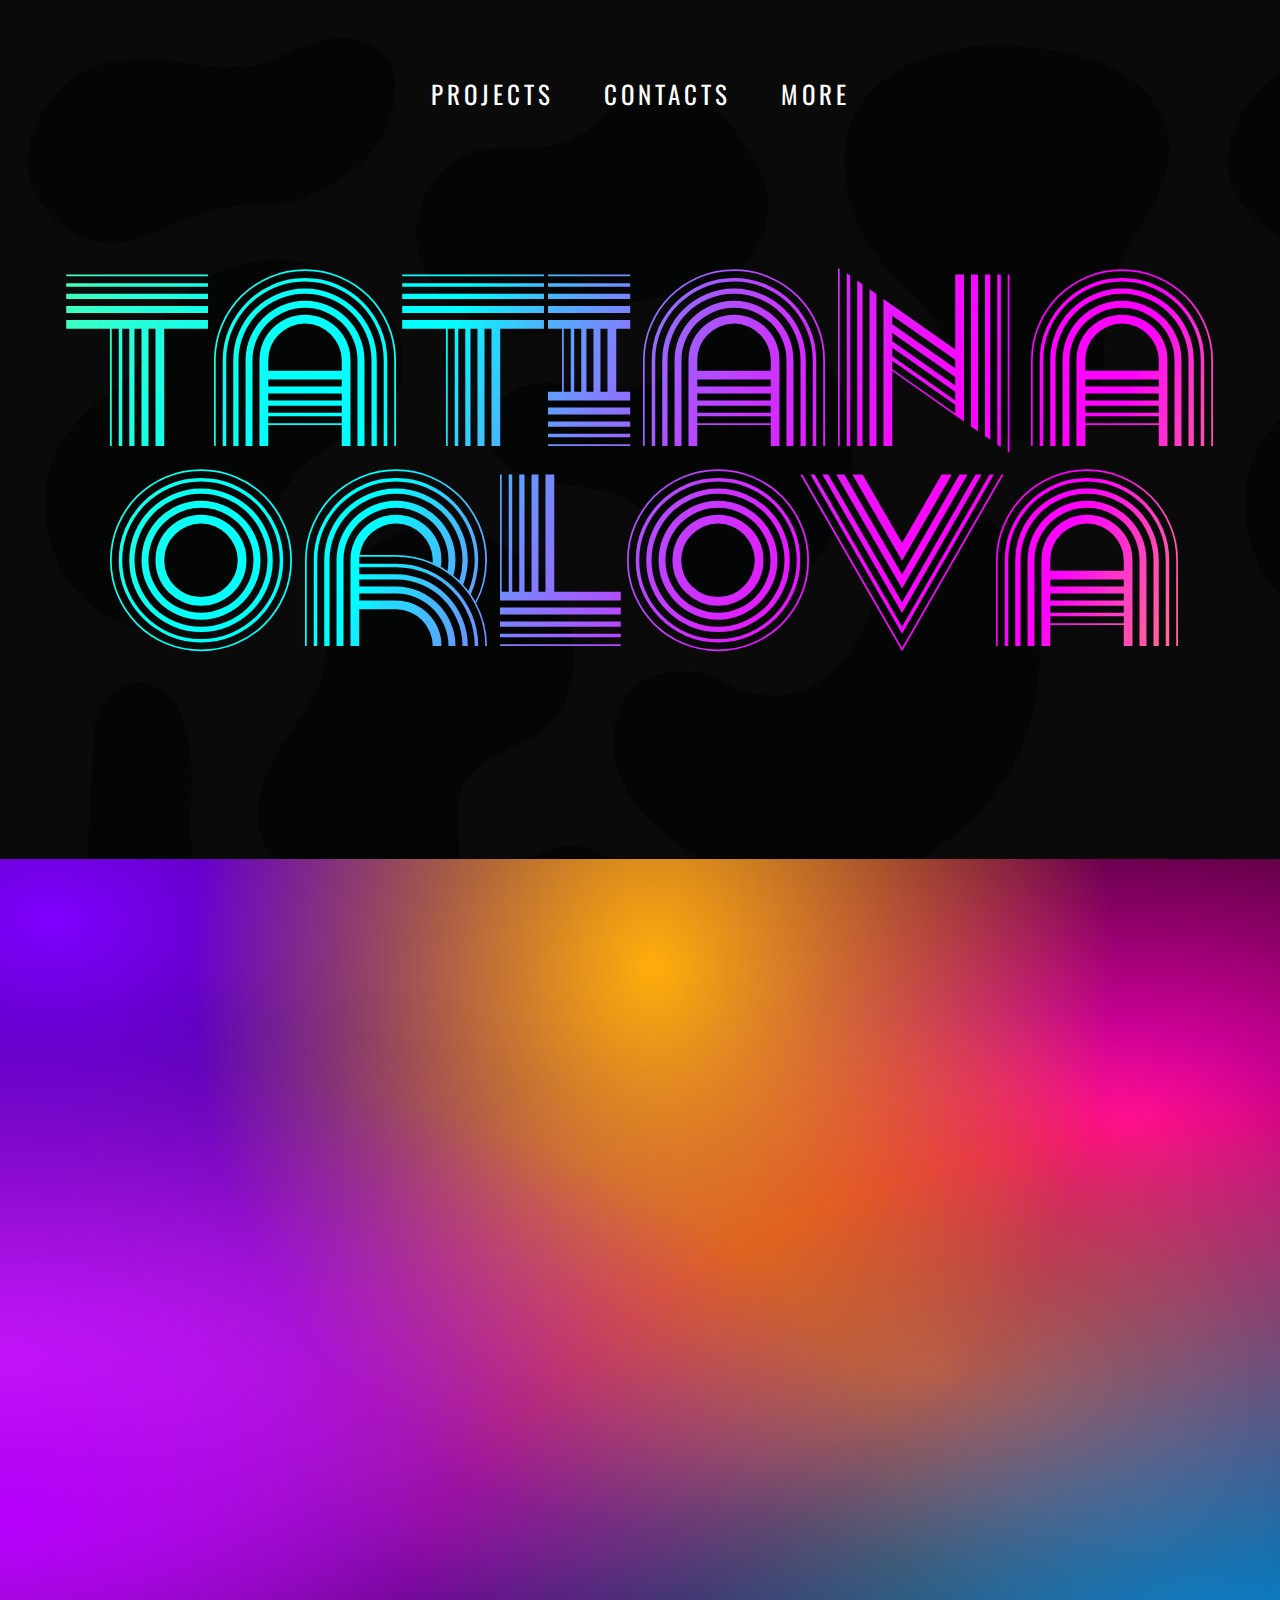
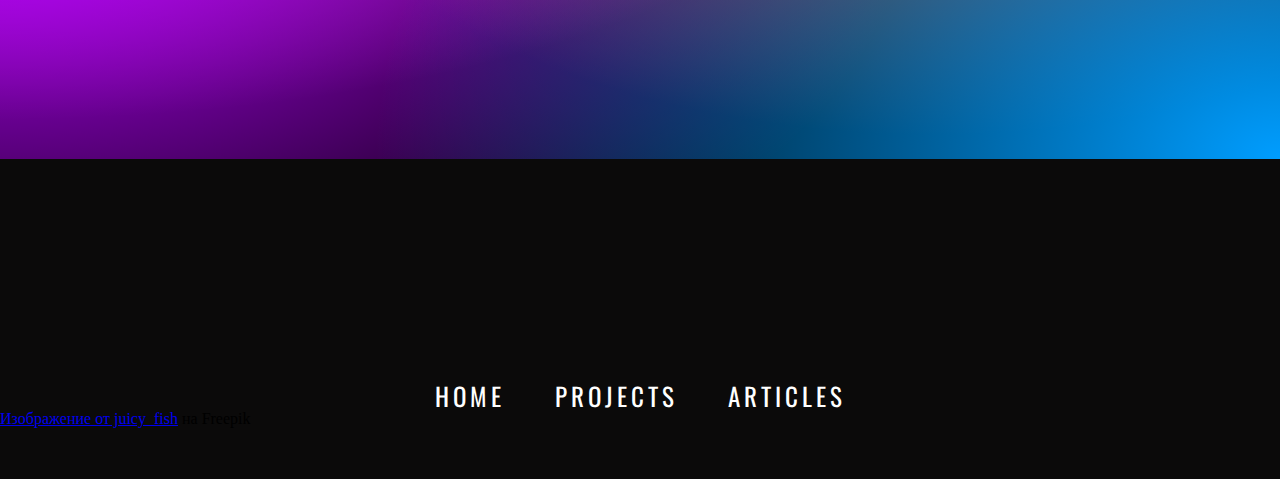
==== index.html @ 37ef4c3d "uploaded files from local rep" ====
<!DOCTYPE html>
<html lang="en">

<head>
    <meta charset="UTF-8">
    <meta http-equiv="X-UA-Compatible" content="IE=edge">
    <meta name="viewport" content="width=device-width, initial-scale=1.0">

    <link rel="stylesheet" href="assets/styles/css/normalize.css">
    <link rel="stylesheet" href="assets/styles/css/styles.css">

    <link rel="preconnect" href="https://fonts.googleapis.com">
    <link rel="preconnect" href="https://fonts.gstatic.com" crossorigin>
    <link
        href="https://fonts.googleapis.com/css2?family=Inter:wght@400;500;600;700&family=Open+Sans:wght@500&display=swap"
        rel="stylesheet">
    <link rel="preconnect" href="https://fonts.googleapis.com">
    <link rel="preconnect" href="https://fonts.gstatic.com" crossorigin>
    <link href="https://fonts.googleapis.com/css2?family=Open+Sans:wght@300&display=swap" rel="stylesheet">

    <link rel="preconnect" href="https://fonts.googleapis.com">
    <link rel="preconnect" href="https://fonts.gstatic.com" crossorigin>
    <link href="https://fonts.googleapis.com/css2?family=Oswald:wght@200&family=Roboto+Condensed:wght@300&display=swap"
        rel="stylesheet">

    <link rel="shortcut icon" href="assets/images/logo.svg" />
    <title>TKO</title>
</head>

<body>
    <header class="header">
        <div class="navbar">
            <menu class="menu">
                <ul class="menu__lst">
                    <!--<li class="menu__id">About</li>-->
                    <li class="menu__id">Projects</li>
                    <li class="menu__id">Contacts</li>
                    <li class="menu__id">More</li>
                </ul>
            </menu>
        </div>
        <div class="header__content">
            <div class="header__text-wrap">
                <div class="h1-wrap">
                    <h1 class="h1">Tatiana<br>Orlova</h1>
                </div>
                <div class="header__p-wrap">
                    <p class="header__p">In nisi metus, malesuada imperdiet porta tincidunt, cursus eget enim.<br> Sed
                        ullamcorper leo leo, in facilisis arcu dictum ac. Quisque sed odio nulla.<br> Vestibulum ante
                        ipsum
                        primis in faucibus orci luctus et ultrices posuere cubilia curae</p>
                </div>
            </div>
            <div class="header__image-wrap">
                <img src="assets/images/website-portrait.png"
                    alt="Portrait drawing of a woman in sunglasses with pink bob" class="header__image">
            </div>
        </div>
    </header>
    <section class="roadmap">

    </section>
    <section class="portfolio"></section>
    <section class="articles"></section>
    <section class="other">
    </section>
    <footer class="footer">
        <menu class="menu">
            <ul class="menu__lst">
                <li class="menu__id">Home</li>
                <li class="menu__id">Projects</li>
                <li class="menu__id">Articles</li>
            </ul>
        </menu>
        <p class="footer__attribute"><a href="https://ru.freepik.com/free-vector/set-of-black-blobs_43472408.htm#query=abstract%20forms&position=38&from_view=search&track=ais">Изображение от juicy_fish</a> на Freepik</p>
    </footer>
</body>

</html>
---- assets/styles/css/styles.css ----
@font-face {
  font-family: "Misterdangerous";
  src: url("../../fonts/poster/70SdiscopersonaluseBold-w14z2.otf") format("opentype");
  font-style: normal;
  font-display: swap;
}
@font-face {
  font-family: "Misterdangerous";
  src: url("../../fonts/poster/Veselka4F-4aRB.ttf");
  font-display: swap;
}
@font-face {
  font-family: "navbar";
  src: url("../../fonts/non-headline/OpenSans-Light.ttf");
  font-display: swap;
}
* {
  margin: 0;
  padding: 0;
}

body {
  background-color: #363030;
}

.navbar {
  padding-top: 80px;
}

.menu__lst {
  display: flex;
  justify-content: center;
  gap: 50px;
  margin: 0;
  padding: 0;
  text-indent: 0;
  list-style-type: none;
}

.menu__id {
  color: white;
  font-family: "Oswald";
  font-size: 25px;
  letter-spacing: 4px;
  text-transform: uppercase;
}

.header {
  background-color: hsl(0, 4%, 4%);
  background-image: url('data:image/svg+xml,<svg version="1.1" id="svg2" width="1200" height="1200" viewBox="0 0 2933.3333 2933.3333" sodipodi:docname="set_of_black_blobs.eps" xmlns:inkscape="http://www.inkscape.org/namespaces/inkscape" xmlns:sodipodi="http://sodipodi.sourceforge.net/DTD/sodipodi-0.dtd" xmlns="http://www.w3.org/2000/svg" xmlns:svg="http://www.w3.org/2000/svg"><defs id="defs6" /><sodipodi:namedview id="namedview4" pagecolor="%23ffffff" bordercolor="%23000000" borderopacity="0.25" inkscape:showpageshadow="2" inkscape:pageopacity="0.0" inkscape:pagecheckerboard="0" inkscape:deskcolor="%23d1d1d1" /><g id="g8" inkscape:groupmode="layer" inkscape:label="ink_ext_XXXXXX" transform="matrix(1.3333333,0,0,-1.3333333,0,2933.3333)"><g id="g10" transform="scale(0.1)"><path d="M 22000,0 H 0 V 22000 H 22000 V 0" style="fill:%23ffffff;fill-opacity:0;fill-rule:nonzero;stroke:none" id="path12" /><path d="m 15329.7,12296.6 c -335.1,-688.1 -966.2,-1239 -1709.5,-1421.7 -4.1,-1 -8.2,-2 -12.3,-3 -587.2,-140.7 -1181.9,219.6 -1326.5,806 -95,385 -294,822.4 -716.1,1112.5 -301.3,207.1 -684.4,249.1 -1047.4,294.4 -362.8,45.4 -737.22,89.4 -1056.49,268 -319.27,178.4 -572.57,529.1 -519.36,891 54.18,367.6 406.92,631.4 770.25,709.8 363.5,78.2 740,12.6 1108.3,-37.7 368.3,-50.3 755.7,-83 1100.7,55.1 579.6,231.8 907,889.1 1490.1,1111.7 460.7,175.9 1003.5,30.9 1381.4,-286 377.9,-317 607.1,-781.8 730.3,-1259.4 191,-741.3 141.8,-1552.4 -193.4,-2240.7" style="fill:%23040606;fill-opacity:1;fill-rule:nonzero;stroke:none" id="path14" /><path d="m 7626.81,17716.9 c -12.52,668.2 436.05,1338 1079.4,1519.5 587.14,165.9 1257.82,-56.2 1803.09,217.5 341.6,171.3 569.4,509.3 890,717.4 400.2,259.8 939.8,288.4 1365.1,72.1 425.3,-215.8 967.3,-830.4 1232.5,-1514.2 311.3,-845.4 -252.3,-1900 -1128.4,-2110.5 -352.8,-84.9 -725.1,-48.2 -1080,-123.5 -413.2,-88 -778.9,-322.2 -1175.7,-467.4 -627.82,-229.5 -1353.16,-222.4 -1946.31,86.1 -592.92,308.5 -1027.16,934.5 -1039.68,1603" style="fill:%23040606;fill-opacity:1;fill-rule:nonzero;stroke:none" id="path16" /><path d="m 10202.9,11050.1 c 513,-772.6 438.8,-1946.9 -311.46,-2491.8 C 9405.07,8205 8678.4,8092 8453.04,7534.8 c -189.97,-470 94.86,-1032.8 -96.79,-1502.5 -233.8,-572.8 -1004.04,-666 -1617.9,-587.7 -830.08,106 -1764.17,483.1 -1975.21,1292.8 -124.97,479.4 46.59,988.7 291.34,1419.3 244.87,430.7 564.26,818.6 775.54,1266.8 294.23,624.6 5.17,1336.1 429.78,2013.8 424.61,839.8 2563.79,1690.1 3943.1,-387.2" style="fill:%23040606;fill-opacity:1;fill-rule:nonzero;stroke:none" id="path18" /><path d="m 3863.35,10760.5 c -596.88,-423 -1457.42,-380.2 -2061.16,32.7 -603.75,412.9 -950.108,1144.9 -978.159,1875.8 -15.41,400.7 59.711,810.7 257.389,1159.7 290.5,512.6 808.89,845.5 1233.98,1253.6 153.26,147 365.98,447.1 529.59,782.1 533.32,1091.4 1785.24,1635.8 2945.54,1276.3 11.68,-3.6 23.36,-7.4 35.03,-11.1 543.8,-174 1059.18,-500.9 1349.19,-992.7 289.9,-491.8 310.25,-1162.3 -42.25,-1611.5 -355.27,-452.8 -979.24,-592 -1425.4,-955.5 -878.71,-715.8 -919.04,-2154.2 -1843.75,-2809.4" style="fill:%23040606;fill-opacity:1;fill-rule:nonzero;stroke:none" id="path20" /><path d="m 1183.63,20457.1 c 253.66,223.5 557.76,352.3 889.43,418.4 319.03,63.5 646.85,69 969,23.8 150.61,-21.2 301.34,-42.2 452.06,-63.4 383.92,-53.8 777.11,-107.5 1156.69,-28.3 415.82,86.7 784.09,326.6 1192.09,444.8 408,118.4 1408.54,101.5 1407.7,-826.6 -1.32,-1301.1 -1120.33,-1817.2 -1650.04,-2040.5 -375.49,-158.4 -799.14,-118.2 -1204.97,-155.4 -1353.28,-124.2 -2009.4,-1078.9 -3011.51,-513.6 -1355.2128,764.4 -901.951,2122.9 -200.45,2740.8" style="fill:%23040606;fill-opacity:1;fill-rule:nonzero;stroke:none" id="path22" /><path d="M 5639.56,1567.6 C 5173.94,873.602 4243.15,530 3438.2,754.902 2568.9,997.902 1955.03,1813.8 1702.24,2680.2 c -252.89,866.6 -206.09,1788.2 -157.19,2689.5 51.33,947.1 102.77,1894.3 154.21,2841.3 15.24,282 16.91,577.6 142.07,830.7 3.98,8.1 8.02,16 12.12,23.8 266.21,506.5 976.05,554.5 1316.79,94.8 35.98,-48.5 68.37,-99.3 96.53,-151.9 275.42,-513.6 259.74,-1127.7 240.21,-1710.1 -19.65,-582.5 -28.48,-1198.3 257.64,-1706 404.35,-717.8 1286.35,-1029.3 1792.37,-1679.5 513.3,-659.6 548.18,-1651.2 82.57,-2345.2" style="fill:%23040606;fill-opacity:1;fill-rule:nonzero;stroke:none" id="path24" /><path d="m 18637.9,8091.8 c -553.3,-1125.2 -1634,-1976.8 -2857.4,-2251.6 -1223.4,-274.8 -2564.4,32.8 -3545.8,813.2 -410.1,326.2 -766.5,744 -921.3,1244.5 -155,500.6 -78.5,1091.2 278.9,1474.4 320.1,343.2 1133.3,475 1757,101.1 114.5,-68.6 236.5,-124 365.4,-159.1 335.3,-91.4 917,-143 1473.5,324.4 352.6,296 597.9,695.8 750.5,1130.1 152.6,434.3 263.2,890.8 510.2,1279.2 247.1,388.4 674.8,705.1 1133,660.9 510.5,-49.5 877.8,-514.5 1094.3,-979.4 529.4,-1136.6 515,-2512.4 -38.3,-3637.7" style="fill:%23040606;fill-opacity:1;fill-rule:nonzero;stroke:none" id="path26" /><path d="m 21023.5,18021.7 c -262,-461.7 -574.6,-909.3 -691.2,-1427.2 -150.1,-666.4 33.6,-1411.8 -291.6,-2012.7 -196.4,-362.9 -573.3,-622.4 -982.5,-676.3 -409.2,-53.9 -840.4,99 -1124.3,398.6 -502.3,530.6 -489.5,1380.4 -915.3,1974.1 -181.3,252.7 -432.6,445 -649.3,668 -536.8,551.9 -887.5,1306.5 -887.5,2076.4 0,1951.3 2322.8,2239.3 3167.7,2144.4 573.1,-64.5 1157.6,-131.9 1681,-373.9 523.4,-242.1 984.6,-693.2 1084.6,-1261.2 92,-522.7 -129.6,-1048.4 -391.6,-1510.2" style="fill:%23040606;fill-opacity:1;fill-rule:nonzero;stroke:none" id="path28" /><path d="m 13072.7,1712.7 c -247.4,-294.6 -658.6,-397.9 -1043.2,-397.9 -869.8,0 -1029.5,563.4 -1927.1,563.4 -1069.67,0 -1441.5,-824.1 -2580.11,-288 -648.94,305.5 -702.57,877.7 -676.27,1418.8 24.5,503.3 430.76,993.9 906.65,1159.7 1053.67,367.1 1543.83,969.3 1683.56,1572.8 214.4,925.9 1242.77,740.6 1351.37,708.9 374.4,-109.1 899.9,-483.4 876.9,-1102.6 -46.5,-1255.4 1033.3,-1666.6 1387.2,-2087.3 447.2,-531.7 374.6,-1126.9 21,-1547.8" style="fill:%23040606;fill-opacity:1;fill-rule:nonzero;stroke:none" id="path30" /><path d="m 20703.9,2139 c -603.7,-632.5 -1563.5,-727.5 -2436.1,-783.6 -698.9,-45 -1411.2,-88.8 -2090.5,81.5 -679.3,170.3 -1332.9,592.5 -1602.8,1238.8 -269.9,646.2 -34.4,1513.5 605.9,1797.3 373,165.3 800.1,117.8 1207.3,144.6 801.8,52.8 1572.4,428.1 2127.5,1007.1 408,425.4 999.6,626.9 1578.8,517.5 637.2,-120.4 1159.3,-535.3 1279.3,-1534 104.3,-867.9 -65.9,-1836.9 -669.4,-2469.2" style="fill:%23040606;fill-opacity:1;fill-rule:nonzero;stroke:none" id="path32" /></g></g></svg>');
  background-repeat: repeat;
  /*background-image: radial-gradient(at 71% 69%, hsla(197,86%,60%,1) 0px, transparent 50%),radial-gradient(at 1% 46%, hsla(234,82%,66%,1) 0px, transparent 50%),radial-gradient(at 39% 5%, hsla(57,81%,68%,1) 0px, transparent 50%),radial-gradient(at 58% 89%, hsla(282,91%,68%,1) 0px, transparent 50%),radial-gradient(at 48% 32%, hsla(45,75%,72%,1) 0px, transparent 50%),radial-gradient(at 22% 25%, hsla(337,79%,70%,1) 0px, transparent 50%),radial-gradient(at 26% 9%, hsla(1,92%,63%,1) 0px, transparent 50%)*/
  /*background-image: radial-gradient(at 66% 71%, hsla(197,86%,60%,1) 0px, transparent 50%),radial-gradient(at 1% 37%, hsla(234,82%,66%,1) 0px, transparent 50%),radial-gradient(at 47% 4%, hsla(57,81%,68%,1) 0px, transparent 50%),radial-gradient(at 66% 78%, hsla(282,91%,68%,1) 0px, transparent 50%),radial-gradient(at 57% 25%, hsla(45,75%,72%,1) 0px, transparent 50%),radial-gradient(at 22% 25%, hsla(337,79%,70%,1) 0px, transparent 50%),radial-gradient(at 32% 7%, hsla(1,92%,63%,1) 0px, transparent 50%)*/
  /*background-image: radial-gradient(at 63% 73%, hsla(197,86%,60%,1) 0px, transparent 50%),radial-gradient(at 1% 37%, hsla(234,82%,66%,1) 0px, transparent 50%),radial-gradient(at 47% 4%, hsla(57,81%,68%,1) 0px, transparent 50%),radial-gradient(at 34% 79%, hsla(282,91%,68%,1) 0px, transparent 50%),radial-gradient(at 32% 42%, hsla(45,75%,72%,1) 0px, transparent 50%),radial-gradient(at 22% 25%, hsla(337,79%,70%,1) 0px, transparent 50%),radial-gradient(at 32% 7%, hsla(1,92%,63%,1) 0px, transparent 50%)*/
  /*background-image: radial-gradient(at 29% 57%, hsla(317,83%,67%,1) 0px, transparent 50%),radial-gradient(at 29% 57%, hsla(28,61%,63%,1) 0px, transparent 50%),radial-gradient(at 47% 92%, hsla(180,62%,60%,1) 0px, transparent 50%),radial-gradient(at 35% 46%, hsla(62,88%,76%,1) 0px, transparent 50%),radial-gradient(at 44% 0%, hsla(340,74%,79%,1) 0px, transparent 50%),radial-gradient(at 23% 19%, hsla(248,97%,64%,1) 0px, transparent 50%),radial-gradient(at 62% 76%, hsla(128,89%,70%,1) 0px, transparent 50%)*/
  /*background-image: radial-gradient(at 29% 57%, hsla(317,83%,67%,1) 0px, transparent 50%),radial-gradient(at 1% 71%, hsla(28,61%,63%,1) 0px, transparent 50%), radial-gradient(at 47% 92%, hsla(180,62%,60%,1) 0px, transparent 50%),radial-gradient(at 35% 46%, hsla(62,88%,76%,1) 0px, transparent 50%),radial-gradient(at 44% 0%, hsla(340,74%,79%,1) 0px, transparent 50%),radial-gradient(at 23% 19%, hsla(248,97%,64%,1) 0px, transparent 50%),radial-gradient(at 82% 96%, hsla(128,89%,70%,1) 0px, transparent 50%)*/
}

.header__content {
  display: flex;
  justify-content: center;
}

.header__text-wrap {
  display: flex;
  flex-direction: column;
  padding-top: 0px;
}

.h1-wrap {
  margin-top: 150px;
  margin-bottom: 200px;
}

.h1 {
  background-image: url("../../images/gif/h1-5.gif");
  background-repeat: no-repeat;
  background-attachment: fixed;
  background-position: cente;
  background-size: cover;
  -webkit-background-clip: text;
  -webkit-text-fill-color: transparent;
  font-family: "Misterdangerous";
  text-transform: uppercase;
  font-size: 350px;
  line-height: 200px;
  letter-spacing: -8px;
  font-weight: 500;
  text-align: center;
  margin: 0;
}

.header__p {
  display: none;
  color: rgba(11, 10, 10, 0.8352941176);
  font-family: "Open Sans", sans-serif;
  font-size: 20px;
  text-align: right;
  line-height: 30px;
  font-style: normal;
  font-weight: 100;
}

.header__image-wrap {
  display: none;
}

.roadmap {
  background-color: hsl(282, 91%, 68%);
  background-image: radial-gradient(at 100% 100%, hsl(203, 100%, 50%) 0px, transparent 50%), radial-gradient(at 0% 73%, hsl(283, 100%, 50%) 0px, transparent 50%), radial-gradient(at 51% 12%, hsl(40, 100%, 52%) 0px, transparent 50%), radial-gradient(at 4% 7%, hsl(270, 100%, 50%) 0px, transparent 50%), radial-gradient(at 73% 57%, hsl(15, 100%, 50%) 0px, transparent 50%), radial-gradient(at 88% 29%, hsl(316, 100%, 50%) 0px, transparent 50%), radial-gradient(at 0% 56%, hsl(304, 92%, 63%) 0px, transparent 50%), radial-gradient(circle, rgb(0, 0, 0) 0%, rgb(0, 0, 0) 100%);
  height: 100vh;
}

.footer {
  background-color: #0b0a0a;
  height: 30vh;
  display: flex;
  flex-direction: column;
  justify-content: flex-end;
  padding-bottom: 50px;
}

/*# sourceMappingURL=styles.css.map */
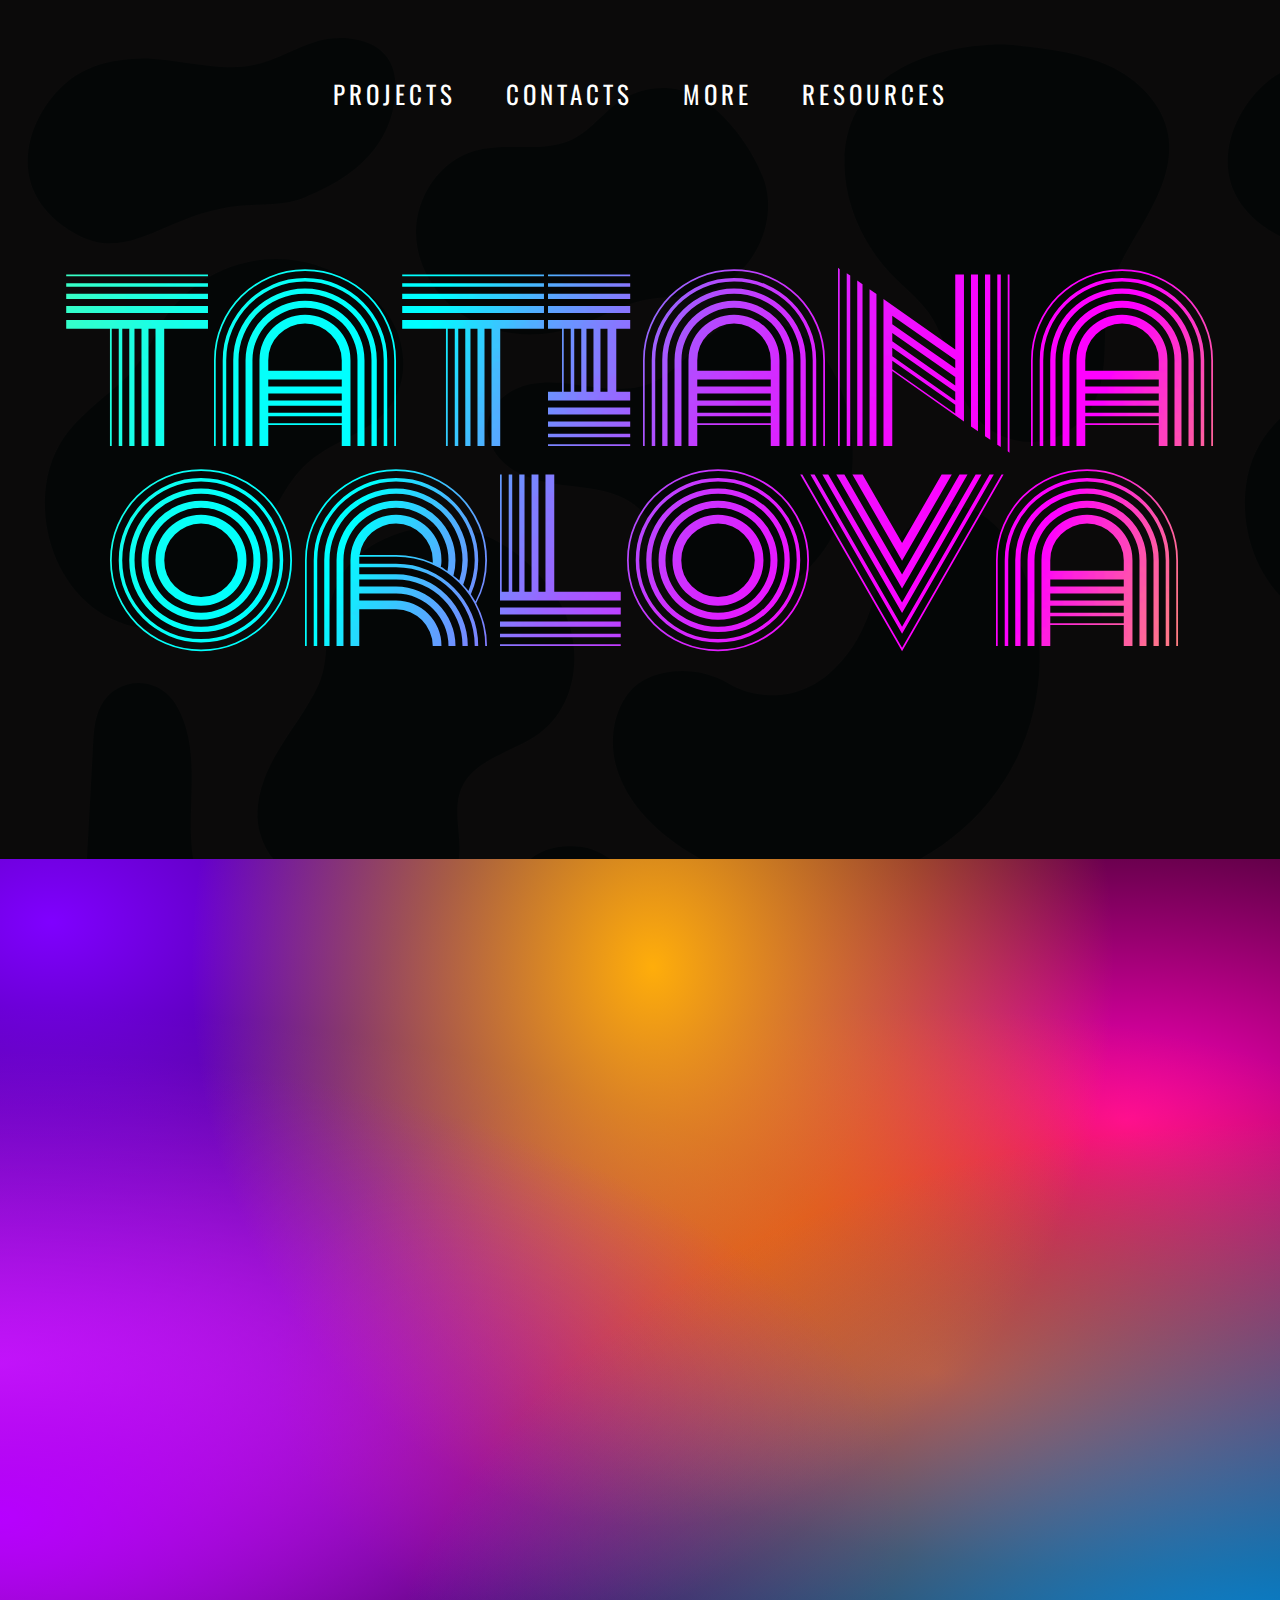
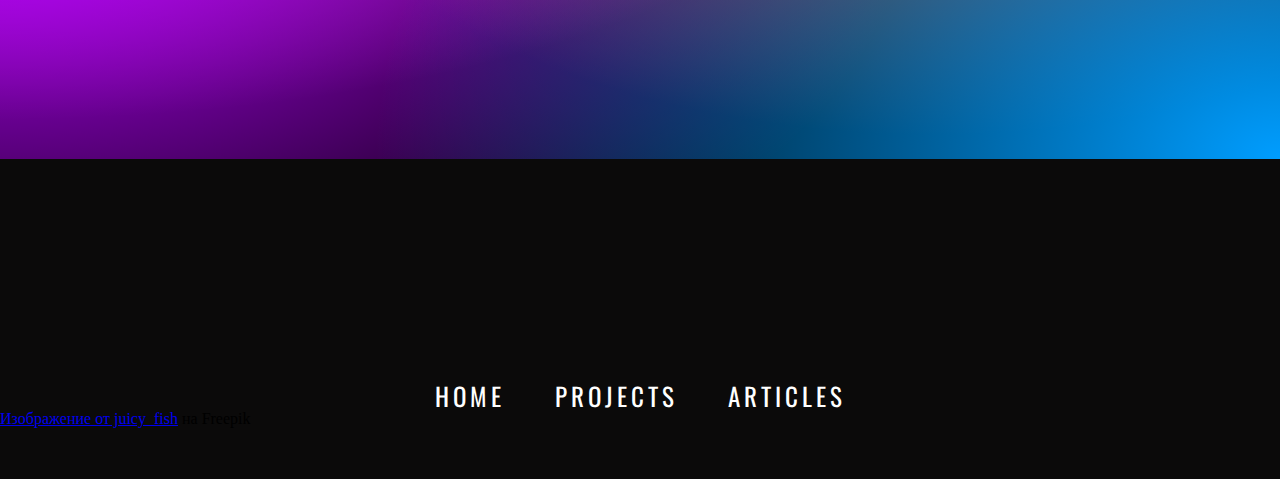
==== commit c54a1fa9: "moved copy html to pages" ====
--- a/index.html
+++ b/index.html
@@ -36,6 +36,7 @@
                     <li class="menu__id">Projects</li>
                     <li class="menu__id">Contacts</li>
                     <li class="menu__id">More</li>
+                    <li class="menu__id"><a href="assets/pages/resources.html"  class="menu__link" target="_blank">Resources</a></li>
                 </ul>
             </menu>
         </div>
@@ -72,7 +73,9 @@
                 <li class="menu__id">Articles</li>
             </ul>
         </menu>
-        <p class="footer__attribute"><a href="https://ru.freepik.com/free-vector/set-of-black-blobs_43472408.htm#query=abstract%20forms&position=38&from_view=search&track=ais">Изображение от juicy_fish</a> на Freepik</p>
+        <p class="footer__attribute"><a
+                href="https://ru.freepik.com/free-vector/set-of-black-blobs_43472408.htm#query=abstract%20forms&position=38&from_view=search&track=ais">Изображение
+                от juicy_fish</a> на Freepik</p>
     </footer>
 </body>
 
--- a/assets/styles/css/styles.css
+++ b/assets/styles/css/styles.css
@@ -43,6 +43,11 @@
   font-size: 25px;
   letter-spacing: 4px;
   text-transform: uppercase;
+}
+
+.menu__link {
+  color: inherit;
+  text-decoration: inherit;
 }
 
 .header {
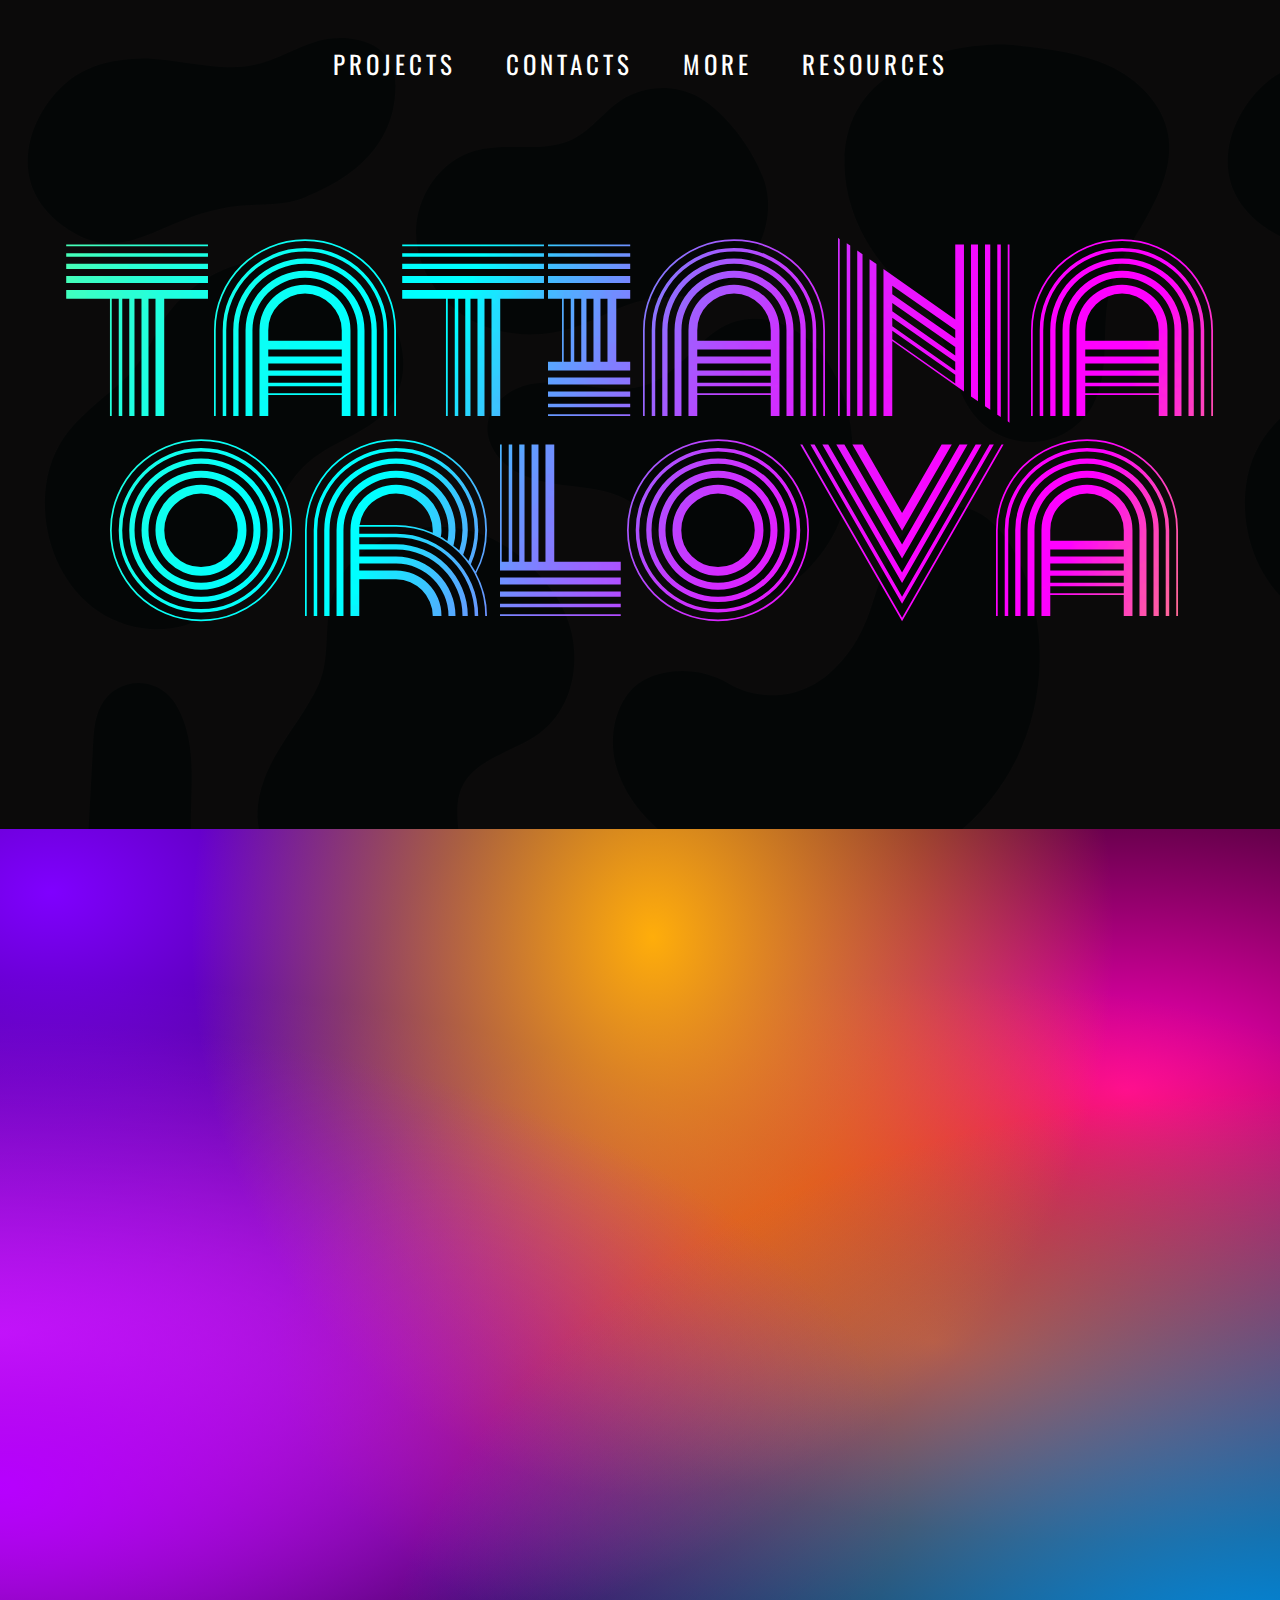
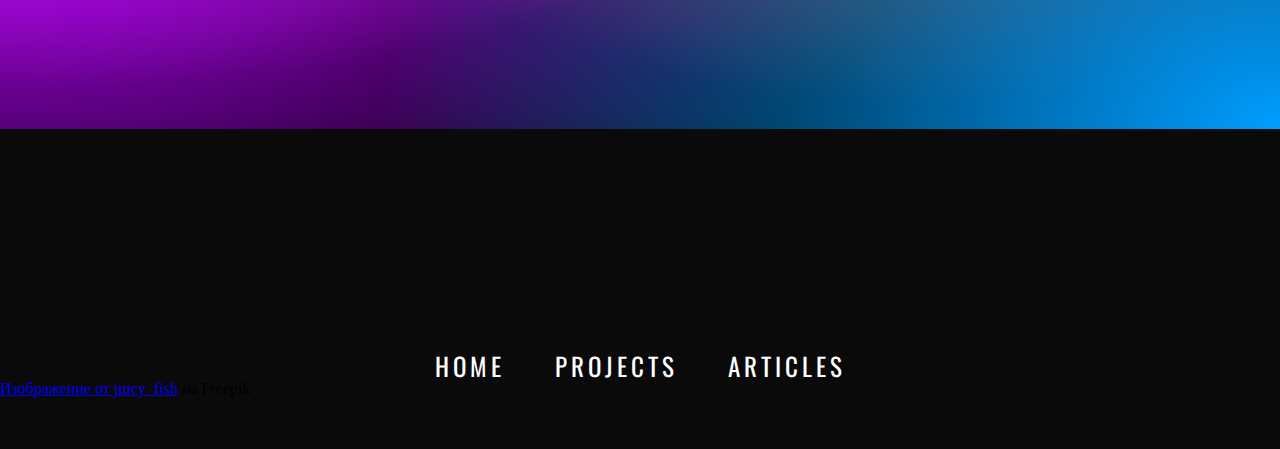
==== commit c5f5be31: "resources structure & styles" ====
--- a/index.html
+++ b/index.html
@@ -52,10 +52,6 @@
                         primis in faucibus orci luctus et ultrices posuere cubilia curae</p>
                 </div>
             </div>
-            <div class="header__image-wrap">
-                <img src="assets/images/website-portrait.png"
-                    alt="Portrait drawing of a woman in sunglasses with pink bob" class="header__image">
-            </div>
         </div>
     </header>
     <section class="roadmap">
--- a/assets/styles/css/styles.css
+++ b/assets/styles/css/styles.css
@@ -14,17 +14,24 @@
   src: url("../../fonts/non-headline/OpenSans-Light.ttf");
   font-display: swap;
 }
+@font-face {
+  font-family: "LCD";
+  src: url("../../fonts/poster/LcdSolid-VPzB.ttf");
+  font-style: normal;
+  font-display: swap;
+}
 * {
   margin: 0;
   padding: 0;
 }
 
 body {
-  background-color: #363030;
+  background-color: #0b0a0a;
 }
 
 .navbar {
-  padding-top: 80px;
+  padding-top: 50px;
+  padding-bottom: 50px;
 }
 
 .menu__lst {
@@ -73,7 +80,7 @@
 }
 
 .h1-wrap {
-  margin-top: 150px;
+  margin-top: 100px;
   margin-bottom: 200px;
 }
 
@@ -116,6 +123,52 @@
   height: 100vh;
 }
 
+.resources {
+  text-align: center;
+  margin-top: 50px;
+  color: white;
+}
+.resources__headline {
+  font-family: "LCD";
+  font-size: 50px;
+  font-weight: 200;
+  margin: 0;
+  padding: 40px 0 30px 0;
+}
+.resources__list {
+  list-style-type: none;
+  display: flex;
+  justify-content: center;
+  flex-wrap: wrap;
+  align-items: flex-start;
+  align-content: center;
+  gap: 20px;
+  padding: 0 10vw 0 10vw;
+}
+.resources__item {
+  border: 0px solid white;
+  padding: 15px;
+  width: 400px;
+  background: rgba(255, 255, 255, 0.155);
+  color: white;
+  height: 80px;
+  display: flex;
+  justify-content: center;
+  align-items: center;
+}
+.resources__item-must {
+  border-width: 0px;
+  background: linear-gradient(90deg, rgba(255, 204, 0, 0.929) 0%, rgba(250, 0, 177, 0.7) 53%, rgba(0, 138, 255, 0.7) 100%);
+  color: white;
+  font-weight: normal;
+}
+.resources__link {
+  color: inherit;
+  text-decoration: inherit;
+  font-family: "Open Sans";
+  font-size: 30px;
+}
+
 .footer {
   background-color: #0b0a0a;
   height: 30vh;
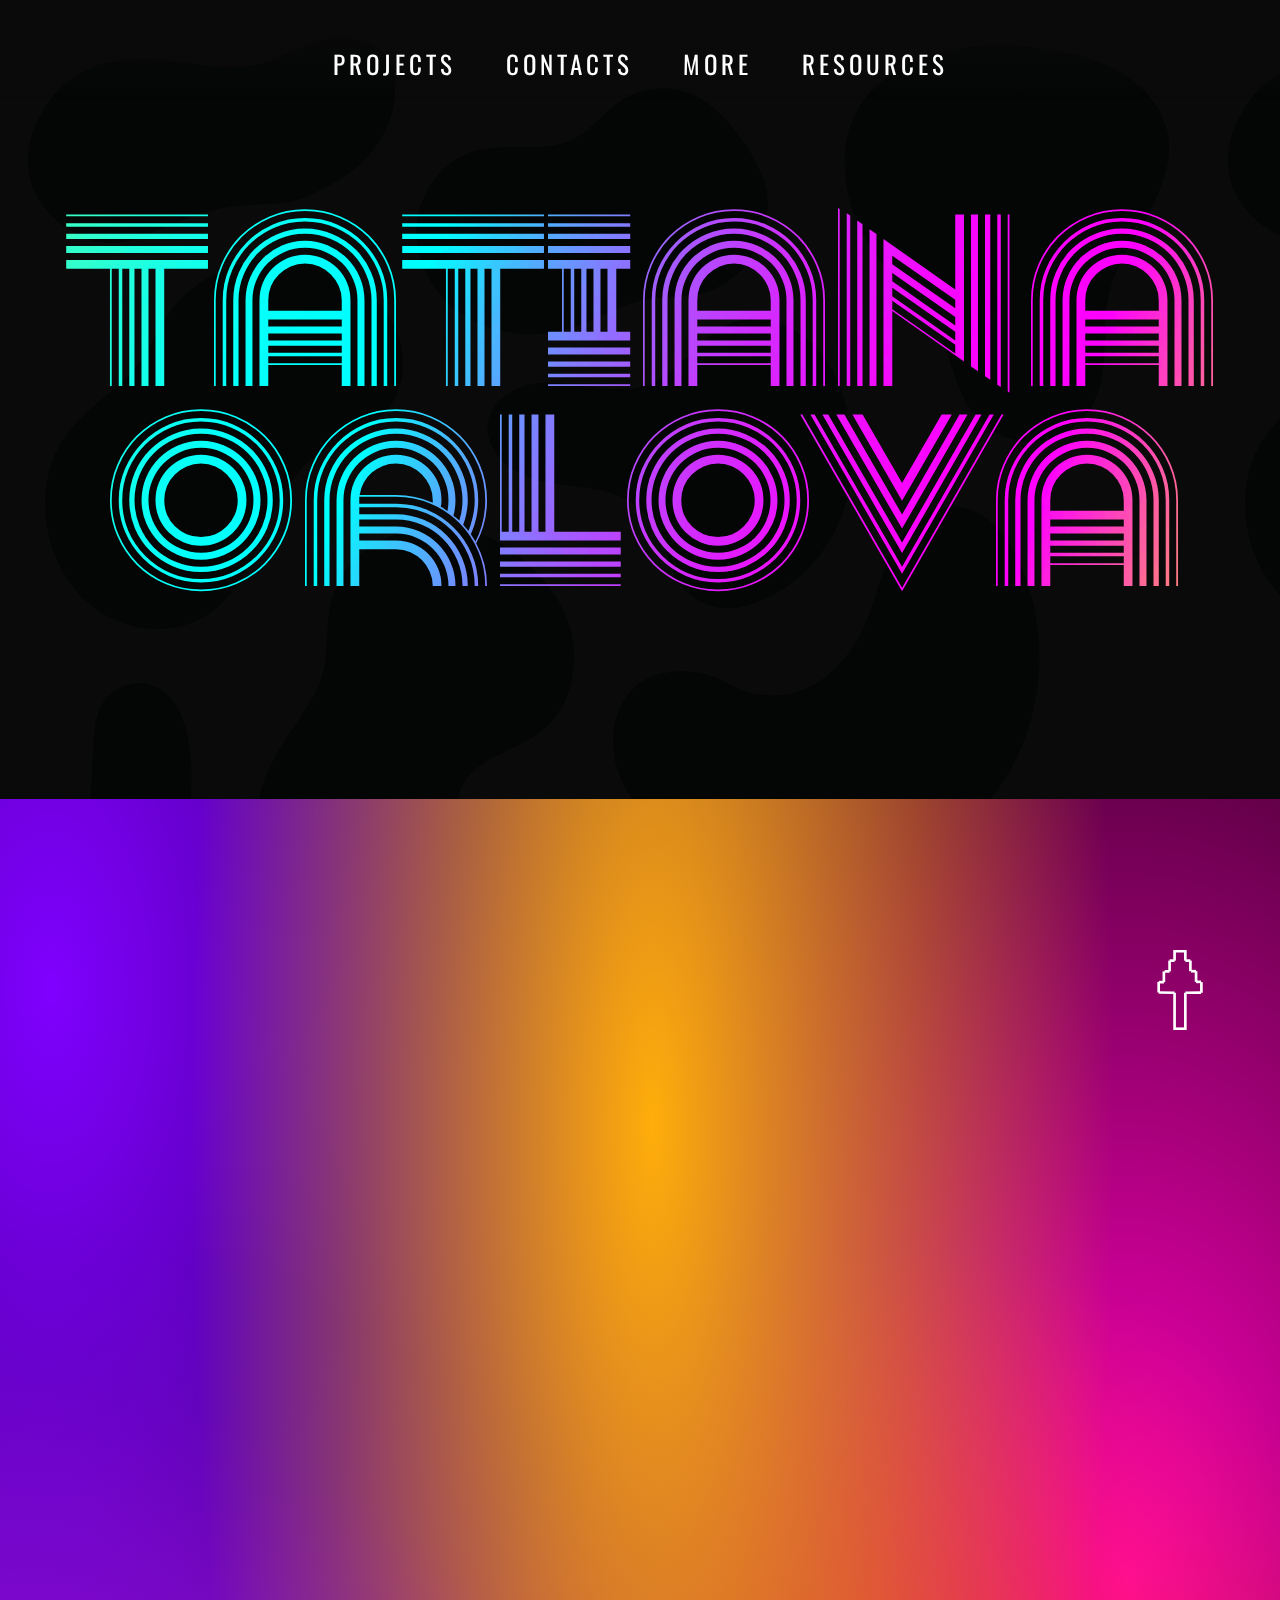
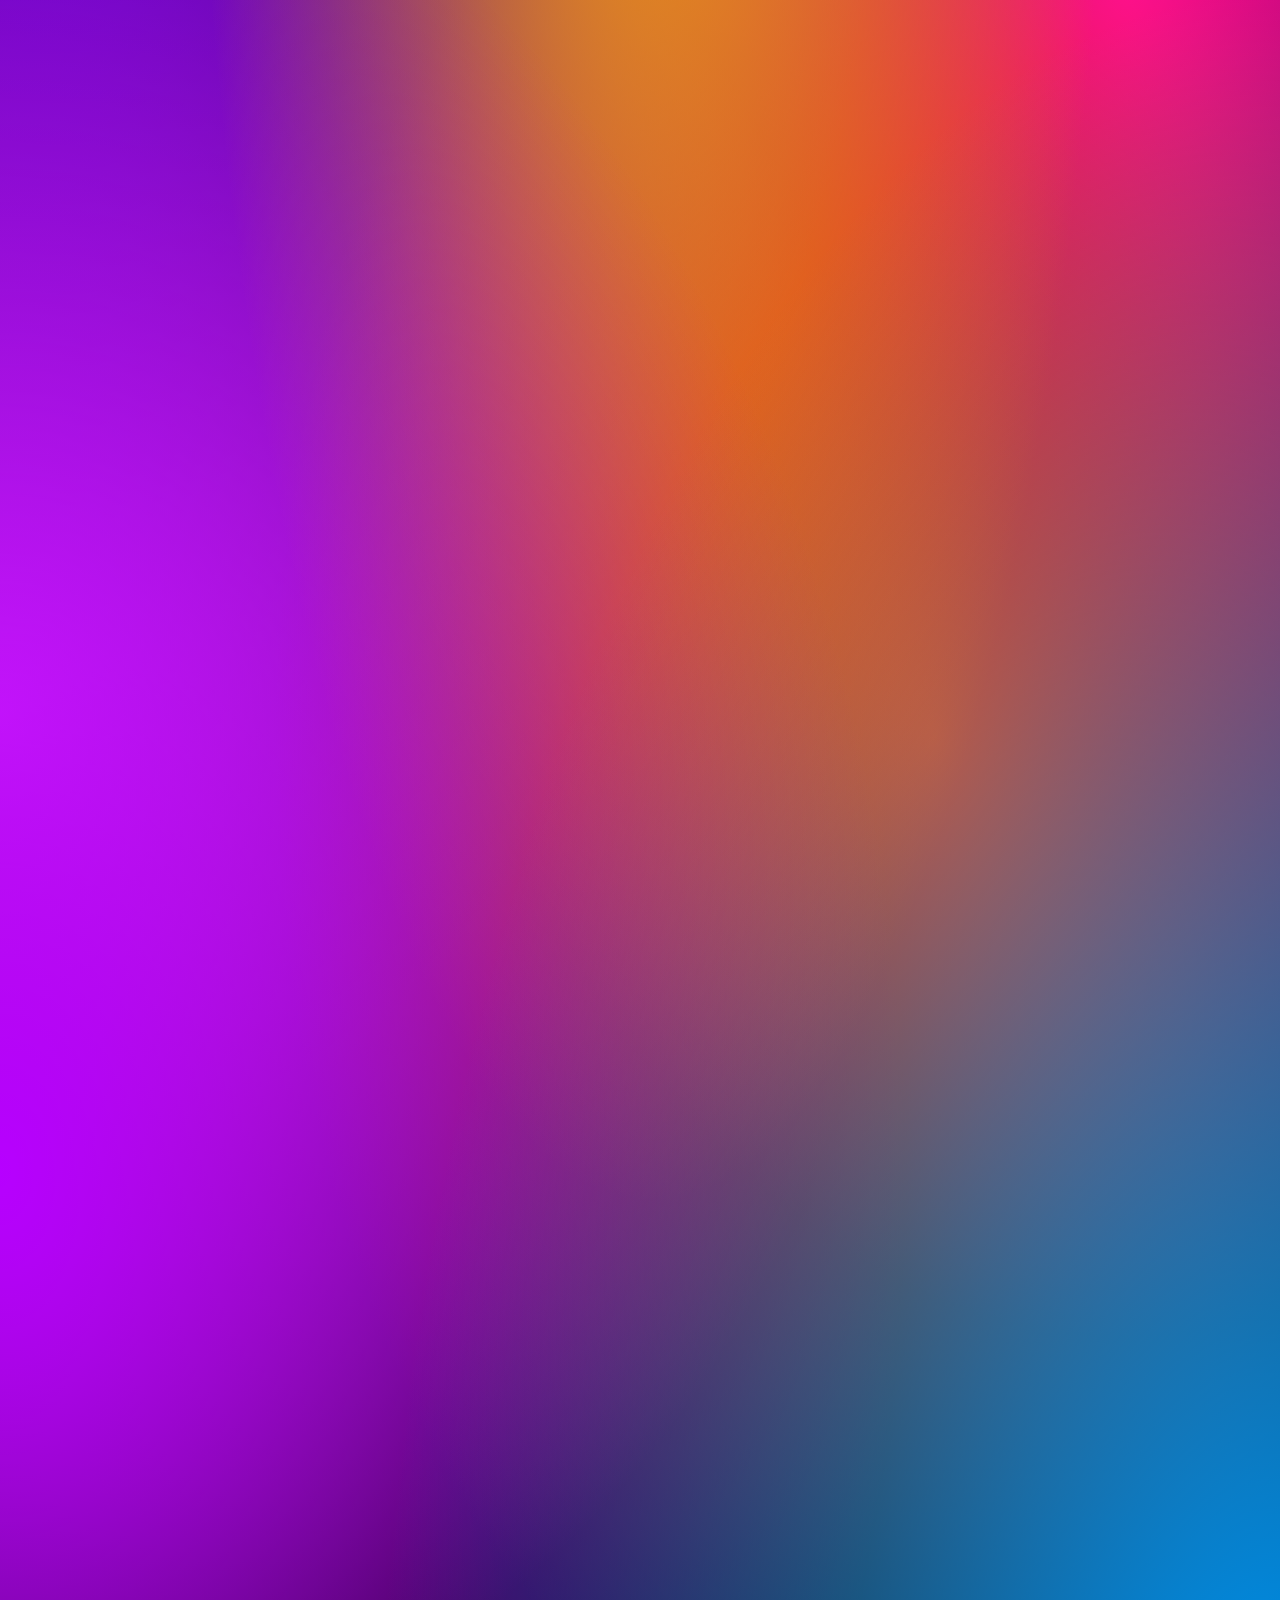
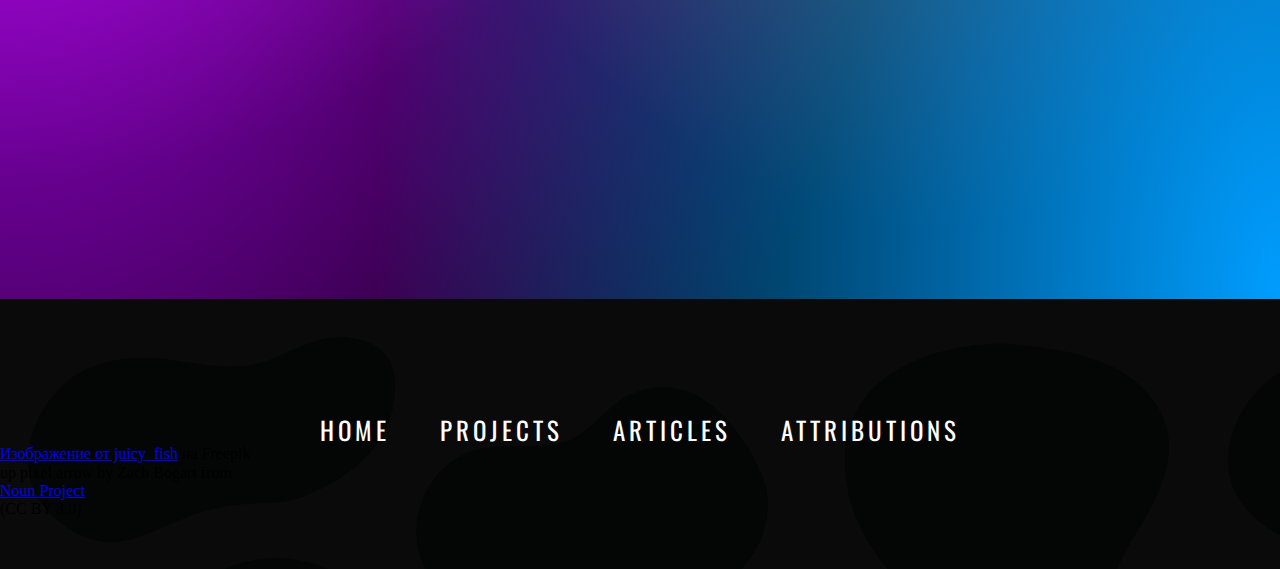
==== commit 8de6fc4d: "added arrow 'to top'" ====
--- a/index.html
+++ b/index.html
@@ -23,56 +23,66 @@
     <link href="https://fonts.googleapis.com/css2?family=Oswald:wght@200&family=Roboto+Condensed:wght@300&display=swap"
         rel="stylesheet">
 
-    <link rel="shortcut icon" href="assets/images/logo.svg" />
+    <link rel="shortcut icon" href="assets/images/svg/browser-logo.svg" />
     <title>TKO</title>
 </head>
 
 <body>
-    <header class="header">
-        <div class="navbar">
+    <div class="grid-wrap">
+        <header class="header">
+            <div class="navbar navbar--sticky">
+                <menu class="menu">
+                    <ul class="menu__lst">
+                        <!--<li class="menu__id">About</li>-->
+                        <li class="menu__id">Projects</li>
+                        <li class="menu__id">Contacts</li>
+                        <li class="menu__id">More</li>
+                        <li class="menu__id"><a href="assets/pages/resources.html" class="menu__link"
+                                target="_blank">Resources</a></li>
+                    </ul>
+                </menu>
+            </div>
+            <div class="header__content">
+                <div class="header__text-wrap">
+                    <div class="header__h1-wrap">
+                        <h1 class="header__h1">Tatiana<br>Orlova</h1>
+                    </div>
+                    <div class="header__p-wrap">
+                        <p class="header__p">In nisi metus, malesuada imperdiet porta tincidunt, cursus eget enim.<br>
+                            Sed
+                            ullamcorper leo leo, in facilisis arcu dictum ac. Quisque sed odio nulla.<br> Vestibulum
+                            ante
+                            ipsum
+                            primis in faucibus orci luctus et ultrices posuere cubilia curae</p>
+                    </div>
+                </div>
+            </div>
+        </header>
+        <section class="roadmap">
+
+        </section>
+        <section class="portfolio"></section>
+        <section class="articles"></section>
+        <section class="other">
+        </section>
+        <footer class="footer">
             <menu class="menu">
                 <ul class="menu__lst">
-                    <!--<li class="menu__id">About</li>-->
+                    <li class="menu__id">Home</li>
                     <li class="menu__id">Projects</li>
-                    <li class="menu__id">Contacts</li>
-                    <li class="menu__id">More</li>
-                    <li class="menu__id"><a href="assets/pages/resources.html"  class="menu__link" target="_blank">Resources</a></li>
+                    <li class="menu__id">Articles</li>
+                    <li class="menu__id">Attributions</li>
                 </ul>
             </menu>
-        </div>
-        <div class="header__content">
-            <div class="header__text-wrap">
-                <div class="h1-wrap">
-                    <h1 class="h1">Tatiana<br>Orlova</h1>
-                </div>
-                <div class="header__p-wrap">
-                    <p class="header__p">In nisi metus, malesuada imperdiet porta tincidunt, cursus eget enim.<br> Sed
-                        ullamcorper leo leo, in facilisis arcu dictum ac. Quisque sed odio nulla.<br> Vestibulum ante
-                        ipsum
-                        primis in faucibus orci luctus et ultrices posuere cubilia curae</p>
-                </div>
-            </div>
-        </div>
-    </header>
-    <section class="roadmap">
+            <p class="footer__attribute"><a
+                    href="https://ru.freepik.com/free-vector/set-of-black-blobs_43472408.htm#query=abstract%20forms&position=38&from_view=search&track=ais">Изображение
+                    от juicy_fish</a> на Freepik</p>
 
-    </section>
-    <section class="portfolio"></section>
-    <section class="articles"></section>
-    <section class="other">
-    </section>
-    <footer class="footer">
-        <menu class="menu">
-            <ul class="menu__lst">
-                <li class="menu__id">Home</li>
-                <li class="menu__id">Projects</li>
-                <li class="menu__id">Articles</li>
-            </ul>
-        </menu>
-        <p class="footer__attribute"><a
-                href="https://ru.freepik.com/free-vector/set-of-black-blobs_43472408.htm#query=abstract%20forms&position=38&from_view=search&track=ais">Изображение
-                от juicy_fish</a> на Freepik</p>
-    </footer>
+            up pixel arrow by Zach Bogart from <a href="https://thenounproject.com/browse/icons/term/up-pixel-arrow/"
+                target="_blank" title="up pixel arrow Icons">Noun Project</a> (CC BY 3.0)
+        </footer>
+    </div>
+    <a href="#" class="to-top"><img src="assets/images/svg/arrow-white-shallow.svg" alt="" class="to-top__icon pulse"></a>
 </body>
 
 </html>--- a/assets/styles/css/styles.css
+++ b/assets/styles/css/styles.css
@@ -23,15 +23,49 @@
 * {
   margin: 0;
   padding: 0;
+  box-sizing: border-box;
+  overflow: visible;
 }
 
 body {
   background-color: #0b0a0a;
-}
-
+  display: grid;
+  grid-template-columns: auto 0px;
+}
+
+.to-top {
+  --offset: 50px;
+  position: sticky;
+  bottom: 80px;
+  margin-right: 60px;
+  place-self: end;
+  margin-top: calc(100vh + var(--offset));
+  margin-bottom: calc(30vh + var(--offset));
+}
+.to-top__icon {
+  width: 80px;
+}
+
+.pulse {
+  animation: pulse 1s infinite ease-in-out alternate;
+}
+
+@keyframes pulse {
+  from {
+    transform: scale(0.87);
+  }
+  to {
+    transform: scale(1.1);
+  }
+}
 .navbar {
-  padding-top: 50px;
-  padding-bottom: 50px;
+  padding: 50px 0 20px 0;
+}
+.navbar--sticky {
+  background: linear-gradient(0deg, rgba(11, 10, 10, 0) 0%, rgb(11, 10, 10) 100%);
+  position: sticky;
+  position: -webkit-sticky;
+  top: 0;
 }
 
 .menu__lst {
@@ -67,24 +101,20 @@
   /*background-image: radial-gradient(at 29% 57%, hsla(317,83%,67%,1) 0px, transparent 50%),radial-gradient(at 29% 57%, hsla(28,61%,63%,1) 0px, transparent 50%),radial-gradient(at 47% 92%, hsla(180,62%,60%,1) 0px, transparent 50%),radial-gradient(at 35% 46%, hsla(62,88%,76%,1) 0px, transparent 50%),radial-gradient(at 44% 0%, hsla(340,74%,79%,1) 0px, transparent 50%),radial-gradient(at 23% 19%, hsla(248,97%,64%,1) 0px, transparent 50%),radial-gradient(at 62% 76%, hsla(128,89%,70%,1) 0px, transparent 50%)*/
   /*background-image: radial-gradient(at 29% 57%, hsla(317,83%,67%,1) 0px, transparent 50%),radial-gradient(at 1% 71%, hsla(28,61%,63%,1) 0px, transparent 50%), radial-gradient(at 47% 92%, hsla(180,62%,60%,1) 0px, transparent 50%),radial-gradient(at 35% 46%, hsla(62,88%,76%,1) 0px, transparent 50%),radial-gradient(at 44% 0%, hsla(340,74%,79%,1) 0px, transparent 50%),radial-gradient(at 23% 19%, hsla(248,97%,64%,1) 0px, transparent 50%),radial-gradient(at 82% 96%, hsla(128,89%,70%,1) 0px, transparent 50%)*/
 }
-
 .header__content {
   display: flex;
   justify-content: center;
 }
-
 .header__text-wrap {
   display: flex;
   flex-direction: column;
   padding-top: 0px;
 }
-
-.h1-wrap {
+.header__h1-wrap {
   margin-top: 100px;
   margin-bottom: 200px;
 }
-
-.h1 {
+.header__h1 {
   background-image: url("../../images/gif/h1-5.gif");
   background-repeat: no-repeat;
   background-attachment: fixed;
@@ -101,7 +131,27 @@
   text-align: center;
   margin: 0;
 }
-
+.header__h2-wrap {
+  margin-top: 50px;
+  margin-bottom: 30px;
+}
+.header__h2 {
+  background-image: url("../../images/gif/h1-5.gif");
+  background-repeat: no-repeat;
+  background-attachment: fixed;
+  background-position: cente;
+  background-size: cover;
+  -webkit-background-clip: text;
+  -webkit-text-fill-color: transparent;
+  font-family: "LCD";
+  font-weight: normal;
+  text-transform: uppercase;
+  font-size: 150px;
+  line-height: 130px;
+  letter-spacing: 0px;
+  text-align: center;
+  margin: 0;
+}
 .header__p {
   display: none;
   color: rgba(11, 10, 10, 0.8352941176);
@@ -112,7 +162,6 @@
   font-style: normal;
   font-weight: 100;
 }
-
 .header__image-wrap {
   display: none;
 }
@@ -120,13 +169,21 @@
 .roadmap {
   background-color: hsl(282, 91%, 68%);
   background-image: radial-gradient(at 100% 100%, hsl(203, 100%, 50%) 0px, transparent 50%), radial-gradient(at 0% 73%, hsl(283, 100%, 50%) 0px, transparent 50%), radial-gradient(at 51% 12%, hsl(40, 100%, 52%) 0px, transparent 50%), radial-gradient(at 4% 7%, hsl(270, 100%, 50%) 0px, transparent 50%), radial-gradient(at 73% 57%, hsl(15, 100%, 50%) 0px, transparent 50%), radial-gradient(at 88% 29%, hsl(316, 100%, 50%) 0px, transparent 50%), radial-gradient(at 0% 56%, hsl(304, 92%, 63%) 0px, transparent 50%), radial-gradient(circle, rgb(0, 0, 0) 0%, rgb(0, 0, 0) 100%);
-  height: 100vh;
+  height: 300vh;
 }
 
 .resources {
-  text-align: center;
-  margin-top: 50px;
-  color: white;
+  margin: 20px 0 50px 0;
+  color: white;
+  display: flex;
+  flex-wrap: wrap;
+  flex-direction: column;
+  max-height: 200vh;
+  gap: 70px;
+  align-content: center;
+}
+.resources__topic {
+  width: fit-content;
 }
 .resources__headline {
   font-family: "LCD";
@@ -138,18 +195,17 @@
 .resources__list {
   list-style-type: none;
   display: flex;
+  flex-direction: column;
   justify-content: center;
   flex-wrap: wrap;
   align-items: flex-start;
   align-content: center;
   gap: 20px;
-  padding: 0 10vw 0 10vw;
 }
 .resources__item {
-  border: 0px solid white;
+  border: 1px solid white;
   padding: 15px;
   width: 400px;
-  background: rgba(255, 255, 255, 0.155);
   color: white;
   height: 80px;
   display: flex;
@@ -170,12 +226,16 @@
 }
 
 .footer {
+  width: 100%;
   background-color: #0b0a0a;
   height: 30vh;
   display: flex;
   flex-direction: column;
   justify-content: flex-end;
   padding-bottom: 50px;
+  background-color: hsl(0, 4%, 4%);
+  background-image: url('data:image/svg+xml,<svg version="1.1" id="svg2" width="1200" height="1200" viewBox="0 0 2933.3333 2933.3333" sodipodi:docname="set_of_black_blobs.eps" xmlns:inkscape="http://www.inkscape.org/namespaces/inkscape" xmlns:sodipodi="http://sodipodi.sourceforge.net/DTD/sodipodi-0.dtd" xmlns="http://www.w3.org/2000/svg" xmlns:svg="http://www.w3.org/2000/svg"><defs id="defs6" /><sodipodi:namedview id="namedview4" pagecolor="%23ffffff" bordercolor="%23000000" borderopacity="0.25" inkscape:showpageshadow="2" inkscape:pageopacity="0.0" inkscape:pagecheckerboard="0" inkscape:deskcolor="%23d1d1d1" /><g id="g8" inkscape:groupmode="layer" inkscape:label="ink_ext_XXXXXX" transform="matrix(1.3333333,0,0,-1.3333333,0,2933.3333)"><g id="g10" transform="scale(0.1)"><path d="M 22000,0 H 0 V 22000 H 22000 V 0" style="fill:%23ffffff;fill-opacity:0;fill-rule:nonzero;stroke:none" id="path12" /><path d="m 15329.7,12296.6 c -335.1,-688.1 -966.2,-1239 -1709.5,-1421.7 -4.1,-1 -8.2,-2 -12.3,-3 -587.2,-140.7 -1181.9,219.6 -1326.5,806 -95,385 -294,822.4 -716.1,1112.5 -301.3,207.1 -684.4,249.1 -1047.4,294.4 -362.8,45.4 -737.22,89.4 -1056.49,268 -319.27,178.4 -572.57,529.1 -519.36,891 54.18,367.6 406.92,631.4 770.25,709.8 363.5,78.2 740,12.6 1108.3,-37.7 368.3,-50.3 755.7,-83 1100.7,55.1 579.6,231.8 907,889.1 1490.1,1111.7 460.7,175.9 1003.5,30.9 1381.4,-286 377.9,-317 607.1,-781.8 730.3,-1259.4 191,-741.3 141.8,-1552.4 -193.4,-2240.7" style="fill:%23040606;fill-opacity:1;fill-rule:nonzero;stroke:none" id="path14" /><path d="m 7626.81,17716.9 c -12.52,668.2 436.05,1338 1079.4,1519.5 587.14,165.9 1257.82,-56.2 1803.09,217.5 341.6,171.3 569.4,509.3 890,717.4 400.2,259.8 939.8,288.4 1365.1,72.1 425.3,-215.8 967.3,-830.4 1232.5,-1514.2 311.3,-845.4 -252.3,-1900 -1128.4,-2110.5 -352.8,-84.9 -725.1,-48.2 -1080,-123.5 -413.2,-88 -778.9,-322.2 -1175.7,-467.4 -627.82,-229.5 -1353.16,-222.4 -1946.31,86.1 -592.92,308.5 -1027.16,934.5 -1039.68,1603" style="fill:%23040606;fill-opacity:1;fill-rule:nonzero;stroke:none" id="path16" /><path d="m 10202.9,11050.1 c 513,-772.6 438.8,-1946.9 -311.46,-2491.8 C 9405.07,8205 8678.4,8092 8453.04,7534.8 c -189.97,-470 94.86,-1032.8 -96.79,-1502.5 -233.8,-572.8 -1004.04,-666 -1617.9,-587.7 -830.08,106 -1764.17,483.1 -1975.21,1292.8 -124.97,479.4 46.59,988.7 291.34,1419.3 244.87,430.7 564.26,818.6 775.54,1266.8 294.23,624.6 5.17,1336.1 429.78,2013.8 424.61,839.8 2563.79,1690.1 3943.1,-387.2" style="fill:%23040606;fill-opacity:1;fill-rule:nonzero;stroke:none" id="path18" /><path d="m 3863.35,10760.5 c -596.88,-423 -1457.42,-380.2 -2061.16,32.7 -603.75,412.9 -950.108,1144.9 -978.159,1875.8 -15.41,400.7 59.711,810.7 257.389,1159.7 290.5,512.6 808.89,845.5 1233.98,1253.6 153.26,147 365.98,447.1 529.59,782.1 533.32,1091.4 1785.24,1635.8 2945.54,1276.3 11.68,-3.6 23.36,-7.4 35.03,-11.1 543.8,-174 1059.18,-500.9 1349.19,-992.7 289.9,-491.8 310.25,-1162.3 -42.25,-1611.5 -355.27,-452.8 -979.24,-592 -1425.4,-955.5 -878.71,-715.8 -919.04,-2154.2 -1843.75,-2809.4" style="fill:%23040606;fill-opacity:1;fill-rule:nonzero;stroke:none" id="path20" /><path d="m 1183.63,20457.1 c 253.66,223.5 557.76,352.3 889.43,418.4 319.03,63.5 646.85,69 969,23.8 150.61,-21.2 301.34,-42.2 452.06,-63.4 383.92,-53.8 777.11,-107.5 1156.69,-28.3 415.82,86.7 784.09,326.6 1192.09,444.8 408,118.4 1408.54,101.5 1407.7,-826.6 -1.32,-1301.1 -1120.33,-1817.2 -1650.04,-2040.5 -375.49,-158.4 -799.14,-118.2 -1204.97,-155.4 -1353.28,-124.2 -2009.4,-1078.9 -3011.51,-513.6 -1355.2128,764.4 -901.951,2122.9 -200.45,2740.8" style="fill:%23040606;fill-opacity:1;fill-rule:nonzero;stroke:none" id="path22" /><path d="M 5639.56,1567.6 C 5173.94,873.602 4243.15,530 3438.2,754.902 2568.9,997.902 1955.03,1813.8 1702.24,2680.2 c -252.89,866.6 -206.09,1788.2 -157.19,2689.5 51.33,947.1 102.77,1894.3 154.21,2841.3 15.24,282 16.91,577.6 142.07,830.7 3.98,8.1 8.02,16 12.12,23.8 266.21,506.5 976.05,554.5 1316.79,94.8 35.98,-48.5 68.37,-99.3 96.53,-151.9 275.42,-513.6 259.74,-1127.7 240.21,-1710.1 -19.65,-582.5 -28.48,-1198.3 257.64,-1706 404.35,-717.8 1286.35,-1029.3 1792.37,-1679.5 513.3,-659.6 548.18,-1651.2 82.57,-2345.2" style="fill:%23040606;fill-opacity:1;fill-rule:nonzero;stroke:none" id="path24" /><path d="m 18637.9,8091.8 c -553.3,-1125.2 -1634,-1976.8 -2857.4,-2251.6 -1223.4,-274.8 -2564.4,32.8 -3545.8,813.2 -410.1,326.2 -766.5,744 -921.3,1244.5 -155,500.6 -78.5,1091.2 278.9,1474.4 320.1,343.2 1133.3,475 1757,101.1 114.5,-68.6 236.5,-124 365.4,-159.1 335.3,-91.4 917,-143 1473.5,324.4 352.6,296 597.9,695.8 750.5,1130.1 152.6,434.3 263.2,890.8 510.2,1279.2 247.1,388.4 674.8,705.1 1133,660.9 510.5,-49.5 877.8,-514.5 1094.3,-979.4 529.4,-1136.6 515,-2512.4 -38.3,-3637.7" style="fill:%23040606;fill-opacity:1;fill-rule:nonzero;stroke:none" id="path26" /><path d="m 21023.5,18021.7 c -262,-461.7 -574.6,-909.3 -691.2,-1427.2 -150.1,-666.4 33.6,-1411.8 -291.6,-2012.7 -196.4,-362.9 -573.3,-622.4 -982.5,-676.3 -409.2,-53.9 -840.4,99 -1124.3,398.6 -502.3,530.6 -489.5,1380.4 -915.3,1974.1 -181.3,252.7 -432.6,445 -649.3,668 -536.8,551.9 -887.5,1306.5 -887.5,2076.4 0,1951.3 2322.8,2239.3 3167.7,2144.4 573.1,-64.5 1157.6,-131.9 1681,-373.9 523.4,-242.1 984.6,-693.2 1084.6,-1261.2 92,-522.7 -129.6,-1048.4 -391.6,-1510.2" style="fill:%23040606;fill-opacity:1;fill-rule:nonzero;stroke:none" id="path28" /><path d="m 13072.7,1712.7 c -247.4,-294.6 -658.6,-397.9 -1043.2,-397.9 -869.8,0 -1029.5,563.4 -1927.1,563.4 -1069.67,0 -1441.5,-824.1 -2580.11,-288 -648.94,305.5 -702.57,877.7 -676.27,1418.8 24.5,503.3 430.76,993.9 906.65,1159.7 1053.67,367.1 1543.83,969.3 1683.56,1572.8 214.4,925.9 1242.77,740.6 1351.37,708.9 374.4,-109.1 899.9,-483.4 876.9,-1102.6 -46.5,-1255.4 1033.3,-1666.6 1387.2,-2087.3 447.2,-531.7 374.6,-1126.9 21,-1547.8" style="fill:%23040606;fill-opacity:1;fill-rule:nonzero;stroke:none" id="path30" /><path d="m 20703.9,2139 c -603.7,-632.5 -1563.5,-727.5 -2436.1,-783.6 -698.9,-45 -1411.2,-88.8 -2090.5,81.5 -679.3,170.3 -1332.9,592.5 -1602.8,1238.8 -269.9,646.2 -34.4,1513.5 605.9,1797.3 373,165.3 800.1,117.8 1207.3,144.6 801.8,52.8 1572.4,428.1 2127.5,1007.1 408,425.4 999.6,626.9 1578.8,517.5 637.2,-120.4 1159.3,-535.3 1279.3,-1534 104.3,-867.9 -65.9,-1836.9 -669.4,-2469.2" style="fill:%23040606;fill-opacity:1;fill-rule:nonzero;stroke:none" id="path32" /></g></g></svg>');
+  background-repeat: repeat;
 }
 
 /*# sourceMappingURL=styles.css.map */
